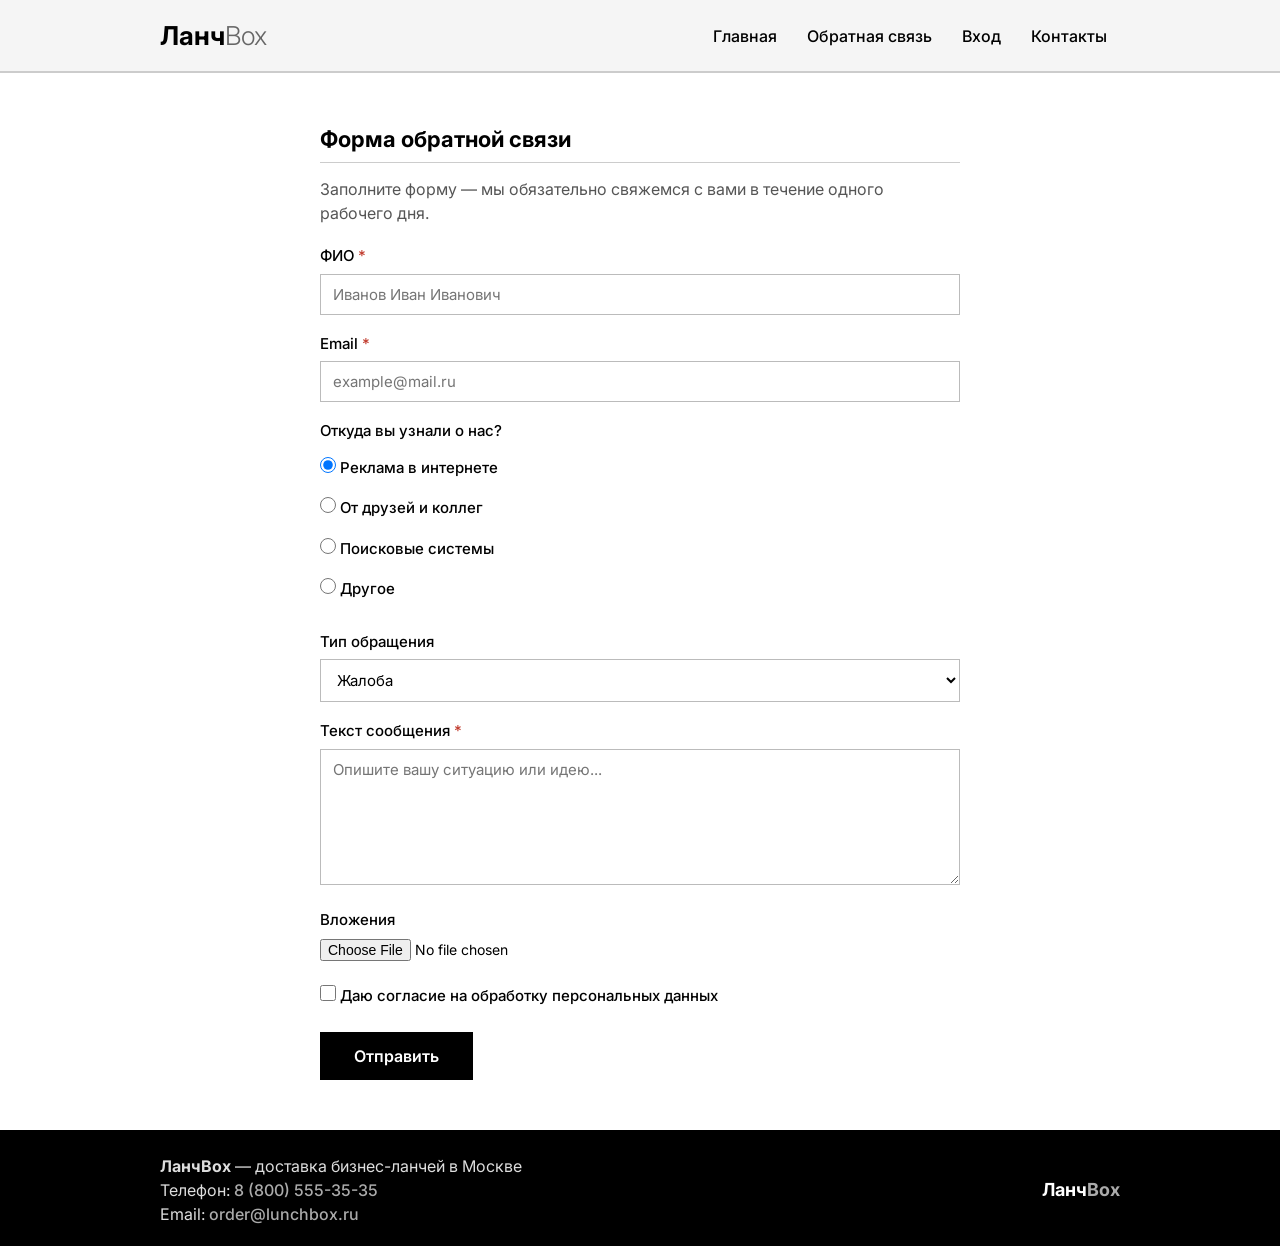
==== feedback.html @ 3e97f3ad "lab2" ====
<!DOCTYPE html>
<html lang="ru">
<head>
    <meta charset="UTF-8">
    <meta name="viewport" content="width=device-width, initial-scale=1.0">
    <title>Обратная связь — ЛанчBox</title>

    <link rel="preconnect" href="https://fonts.googleapis.com">
    <link rel="preconnect" href="https://fonts.gstatic.com" crossorigin>
    <link href="https://fonts.googleapis.com/css2?family=Inter:opsz,wght@14..32,400;14..32,500;14..32,600;14..32,700&display=swap" rel="stylesheet">
    <link rel="stylesheet" href="style.css">
</head>

<body>

    <header>
        <div class="container">
            <h1>Ланч<span>Box</span></h1>
            <nav>
                <a href="index.html">Главная</a>
                <a href="feedback.html" class="contacts-link">Обратная связь</a>
                <a href="login.html">Вход</a>
                <a href="index.html#contacts">Контакты</a>
            </nav>
        </div>
    </header>

    <main>
        <div class="container">

            <section class="form-section">
                <h2>Форма обратной связи</h2>
                <p class="form-intro">
                    Заполните форму — мы обязательно свяжемся с вами в течение одного рабочего дня.
                </p>

                <form
                    action="https://httpbin.org/post"
                    method="POST"
                    enctype="multipart/form-data"
                    class="feedback-form"
                >

                    <div class="form-group">
                        <label for="fio">ФИО <span class="required">*</span></label>
                        <input
                            type="text"
                            id="fio"
                            name="fio"
                            placeholder="Иванов Иван Иванович"
                            required
                        >
                    </div>

                    <div class="form-group">
                        <label for="email">Email <span class="required">*</span></label>
                        <input
                            type="email"
                            id="email"
                            name="email"
                            placeholder="example@mail.ru"
                            required
                        >
                    </div>

                    <fieldset class="form-group">
                        <legend>Откуда вы узнали о нас?</legend>
                        <label class="radio-label">
                            <input type="radio" name="source" value="reklama" checked>
                            Реклама в интернете
                        </label>
                        <label class="radio-label">
                            <input type="radio" name="source" value="druzya">
                            От друзей и коллег
                        </label>
                        <label class="radio-label">
                            <input type="radio" name="source" value="poisk">
                            Поисковые системы
                        </label>
                        <label class="radio-label">
                            <input type="radio" name="source" value="drugoy">
                            Другое
                        </label>
                    </fieldset>

                    <div class="form-group">
                        <label for="type">Тип обращения</label>
                        <select id="type" name="type">
                            <option value="complaint">Жалоба</option>
                            <option value="suggestion">Предложение</option>
                        </select>
                    </div>

                    <div class="form-group">
                        <label for="message">Текст сообщения <span class="required">*</span></label>
                        <textarea
                            id="message"
                            name="message"
                            rows="6"
                            placeholder="Опишите вашу ситуацию или идею..."
                            required
                        ></textarea>
                    </div>

                    <div class="form-group">
                        <label for="attachment">Вложения</label>
                        <input type="file" id="attachment" name="attachment">
                    </div>

                    <div class="form-group checkbox-group">
                        <label class="checkbox-label">
                            <input type="checkbox" name="consent" value="yes" required>
                            Даю согласие на обработку персональных данных
                        </label>
                    </div>

                    <button type="submit" class="btn">Отправить</button>

                </form>
            </section>

        </div>
    </main>

    <footer id="contacts">
        <div class="container">
            <div class="footer-contacts">
                <p><strong>ЛанчBox</strong> — доставка бизнес-ланчей в Москве</p>
                <p>Телефон: <a href="tel:+74951234567">8 (800) 555-35-35</a></p>
                <p>Email: <a href="mailto:order@lunchbox.ru">order@lunchbox.ru</a></p>
            </div>
            <div class="footer-brand">
                Ланч<span>Box</span>
            </div>
        </div>
    </footer>

</body>
</html>
---- style.css ----
* {
    margin: 0;
    padding: 0;
    box-sizing: border-box;
}

body {
    font-family: 'Inter', sans-serif;
    background-color: #ffffff;
    color: #000000;
    line-height: 1.5;
    min-height: 100vh;
    display: flex;
    flex-direction: column;
}

.container {
    max-width: 1000px;
    margin: 0 auto;
    padding: 0 20px;
}

header {
    background-color: #f5f5f5;
    padding: 16px 0;
    border-bottom: 2px solid #ccc;
}

header .container {
    display: flex;
    align-items: center;
    justify-content: space-between;
    flex-wrap: wrap;
    gap: 10px 20px;
}

header h1 {
    font-size: 26px;
    font-weight: 700;
    color: #000;
}

header h1 span {
    font-weight: 300;
    color: #666;
}

nav {
    display: flex;
    gap: 4px;
    flex-wrap: wrap;
}

nav a {
    font-family: 'Inter', sans-serif;
    font-size: 16px;
    font-weight: 500;
    color: #000;
    text-decoration: none;
    padding: 6px 12px;
    border: 1px solid transparent;
}

nav a:hover {
    text-decoration: underline;
    background-color: #eee;
}

nav a.contacts-link:hover {
    background-color: #ddd;
}

main {
    flex: 1;
    padding: 30px 0 20px;
}

section {
    background-color: #fff;
    padding: 20px 0;
    margin-bottom: 30px;
    border-bottom: 1px solid #ddd;
}

section:last-of-type {
    border-bottom: none;
}

section h2 {
    font-size: 22px;
    font-weight: 700;
    color: #000;
    margin-bottom: 14px;
    border-bottom: 1px solid #ccc;
    padding-bottom: 6px;
}

.about-wrapper {
    display: flex;
    gap: 24px;
    align-items: flex-start;
    flex-wrap: wrap;
}

.about-wrapper img {
    width: 260px;
    height: 180px;
    object-fit: cover;
    border: 1px solid #ccc;
    flex-shrink: 0;
}

.about-wrapper p {
    font-size: 16px;
    font-weight: 400;
    color: #000;
    flex: 1;
    min-width: 180px;
}

.advantages ul {
    list-style: disc;
    padding-left: 24px;
    margin-top: 6px;
}

.advantages ul li {
    font-size: 16px;
    font-weight: 400;
    color: #000;
    padding: 4px 0;
}

.table-wrap table {
    width: 100%;
    border-collapse: collapse;
    font-family: 'Inter', sans-serif;
    font-size: 15px;
    border: 1px solid #ccc;
}

.table-wrap thead {
    background-color: #eaeaea;
    color: #000;
}

.table-wrap thead th {
    padding: 10px 12px;
    text-align: left;
    font-weight: 700;
    border-bottom: 2px solid #aaa;
}

.table-wrap tbody td {
    padding: 10px 12px;
    border-bottom: 1px solid #ddd;
    text-align: left;
    color: #000;
}

.table-wrap tbody tr:last-child td {
    border-bottom: none;
}

footer {
    background-color: #000000;
    color: #ffffff;
    padding: 24px 0 20px;
    margin-top: 10px;
}

footer .container {
    display: flex;
    flex-wrap: wrap;
    justify-content: space-between;
    align-items: center;
    gap: 12px;
}

footer .footer-contacts p {
    font-size: 16px;
    font-weight: 400;
    color: #ddd;
    margin: 0;
}

footer .footer-contacts a {
    font-family: 'Inter', sans-serif;
    font-size: 16px;
    font-weight: 500;
    color: #aaa;
    text-decoration: none;
}

footer .footer-contacts a:hover {
    color: #fff;
    text-decoration: underline;
}

footer .footer-brand {
    font-size: 18px;
    font-weight: 700;
    color: #fff;
}

footer .footer-brand span {
    color: #aaa;
}

.form-section {
    max-width: 640px;
    margin: 0 auto;
}

.form-intro {
    font-size: 16px;
    color: #555;
    margin-bottom: 20px;
}

.form-group {
    margin-bottom: 18px;
    border: none;
}

.form-group label {
    display: block;
    font-size: 15px;
    font-weight: 500;
    color: #000;
    margin-bottom: 6px;
}

.form-group .required {
    color: #c0392b;
}

.form-group input[type="text"],
.form-group input[type="email"],
.form-group input[type="password"],
.form-group select,
.form-group textarea {
    width: 100%;
    padding: 10px 12px;
    font-family: 'Inter', sans-serif;
    font-size: 15px;
    color: #000;
    background-color: #fff;
    border: 1px solid #bbb;
    transition: border-color 0.2s, box-shadow 0.2s;
}

.form-group input[type="text"]:focus,
.form-group input[type="email"]:focus,
.form-group input[type="password"]:focus,
.form-group select:focus,
.form-group textarea:focus {
    border-color: #000;
    outline: none;
    box-shadow: 0 0 0 2px rgba(0, 0, 0, 0.08);
}

.form-group textarea {
    resize: vertical;
    min-height: 120px;
}

.form-group legend {
    display: block;
    font-size: 15px;
    font-weight: 500;
    color: #000;
    margin-bottom: 8px;
}

.radio-label,
.checkbox-label {
    display: flex;
    align-items: center;
    gap: 8px;
    font-size: 15px;
    font-weight: 400;
    color: #000;
    padding: 6px 0;
    cursor: pointer;
}

.radio-label input,
.checkbox-label input {
    width: 16px;
    height: 16px;
    cursor: pointer;
}

input[type="file"] {
    font-family: 'Inter', sans-serif;
    font-size: 14px;
    color: #000;
}

.btn {
    display: inline-block;
    padding: 12px 32px;
    font-family: 'Inter', sans-serif;
    font-size: 16px;
    font-weight: 600;
    color: #fff;
    background-color: #000;
    border: 2px solid #000;
    cursor: pointer;
    transition: background-color 0.2s, color 0.2s;
}

.btn:hover {
    background-color: #fff;
    color: #000;
}

.login-body {
    background-image: url('images/login-bg.jpg');
    background-size: cover;
    background-position: center;
    background-repeat: no-repeat;
    background-attachment: fixed;
}

.login-main {
    flex: 1;
    display: flex;
    align-items: center;
    justify-content: center;
    padding: 20px;
}

.login-form {
    width: 100%;
    max-width: 380px;
    background-color: rgba(255, 255, 255, 0.96);
    padding: 32px 28px;
    border: 1px solid #ccc;
    box-shadow: 0 4px 24px rgba(0, 0, 0, 0.25);
}

.login-form h2 {
    font-size: 22px;
    font-weight: 700;
    color: #000;
    text-align: center;
    margin-bottom: 22px;
    border-bottom: 1px solid #ccc;
    padding-bottom: 12px;
}

.login-form .btn {
    width: 100%;
    margin-top: 8px;
}

.login-back {
    text-align: center;
    margin-top: 16px;
    font-size: 14px;
}

.login-back a {
    font-family: 'Inter', sans-serif;
    font-size: 14px;
    color: #555;
    text-decoration: none;
}

.login-back a:hover {
    color: #000;
    text-decoration: underline;
}

@media (max-width: 700px) {
    header .container {
        flex-direction: column;
        align-items: stretch;
        text-align: center;
    }
    nav {
        justify-content: center;
    }
    .about-wrapper {
        flex-direction: column;
        align-items: center;
    }
    .about-wrapper img {
        width: 100%;
        max-width: 400px;
        height: auto;
        aspect-ratio: 16 / 10;
    }
    section {
        padding: 16px 0;
    }
    .table-wrap table {
        font-size: 14px;
    }
    .table-wrap thead th,
    .table-wrap tbody td {
        padding: 8px 8px;
    }
    footer .container {
        flex-direction: column;
        text-align: center;
    }
}

@media (max-width: 480px) {
    .container {
        padding: 0 12px;
    }
    header h1 {
        font-size: 22px;
    }
    nav a {
        font-size: 14px;
        padding: 4px 8px;
    }
    section h2 {
        font-size: 20px;
    }
    .login-form {
        padding: 24px 18px;
    }
}
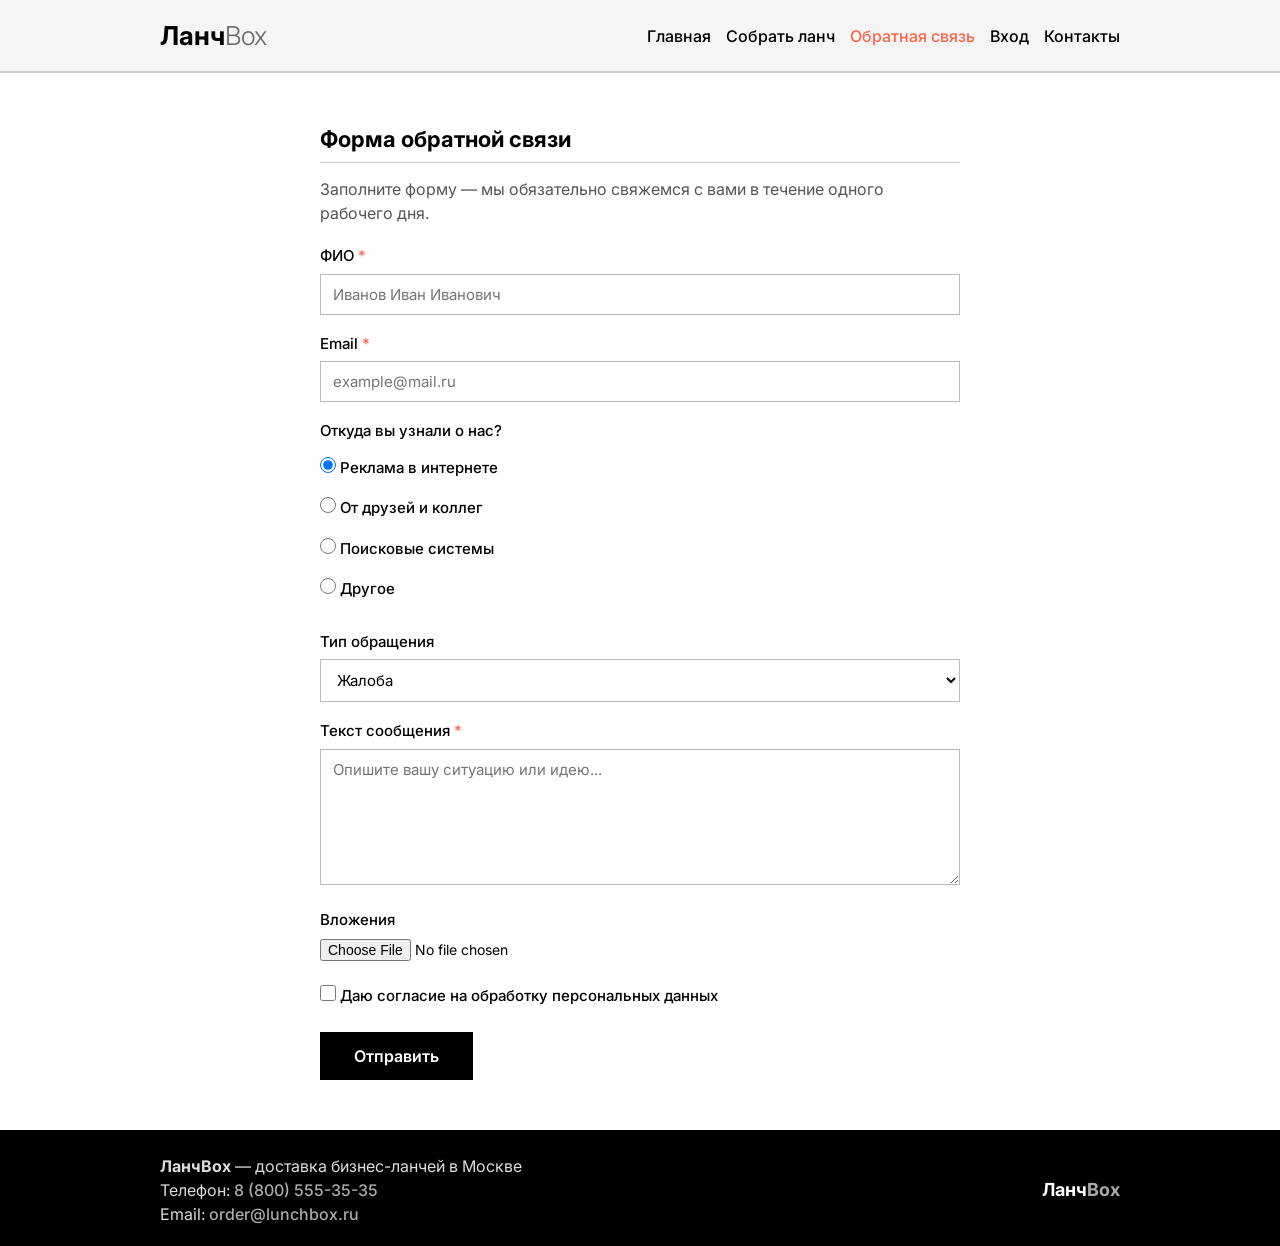
==== commit 3e4f26f7: "lab3" ====
--- a/feedback.html
+++ b/feedback.html
@@ -9,6 +9,7 @@
     <link rel="preconnect" href="https://fonts.gstatic.com" crossorigin>
     <link href="https://fonts.googleapis.com/css2?family=Inter:opsz,wght@14..32,400;14..32,500;14..32,600;14..32,700&display=swap" rel="stylesheet">
     <link rel="stylesheet" href="style.css">
+    <link rel="stylesheet" href="print.css" media="print">
 </head>
 
 <body>
@@ -18,7 +19,8 @@
             <h1>Ланч<span>Box</span></h1>
             <nav>
                 <a href="index.html">Главная</a>
-                <a href="feedback.html" class="contacts-link">Обратная связь</a>
+                <a href="build.html">Собрать ланч</a>
+                <a href="feedback.html" class="active">Обратная связь</a>
                 <a href="login.html">Вход</a>
                 <a href="index.html#contacts">Контакты</a>
             </nav>
--- a/style.css
+++ b/style.css
@@ -47,7 +47,7 @@
 
 nav {
     display: flex;
-    gap: 4px;
+    gap: 15px;
     flex-wrap: wrap;
 }
 
@@ -57,17 +57,16 @@
     font-weight: 500;
     color: #000;
     text-decoration: none;
-    padding: 6px 12px;
-    border: 1px solid transparent;
+    padding: 6px 0;
 }
 
 nav a:hover {
+    color: tomato;
     text-decoration: underline;
-    background-color: #eee;
-}
-
-nav a.contacts-link:hover {
-    background-color: #ddd;
+}
+
+nav a.active {
+    color: tomato;
 }
 
 main {
@@ -232,7 +231,7 @@
 }
 
 .form-group .required {
-    color: #c0392b;
+    color: tomato;
 }
 
 .form-group input[type="text"],
@@ -250,9 +249,7 @@
     transition: border-color 0.2s, box-shadow 0.2s;
 }
 
-.form-group input[type="text"]:focus,
-.form-group input[type="email"]:focus,
-.form-group input[type="password"]:focus,
+.form-group input:focus,
 .form-group select:focus,
 .form-group textarea:focus {
     border-color: #000;
@@ -370,60 +367,88 @@
 }
 
 .login-back a:hover {
-    color: #000;
+    color: tomato;
     text-decoration: underline;
 }
 
-@media (max-width: 700px) {
+@media (max-width: 800px) {
+    header nav {
+        justify-content: space-between;
+    }
+
+    .about-wrapper img {
+        width: 500px;
+        max-width: 100%;
+        height: auto;
+    }
+}
+
+@media (max-width: 600px) {
     header .container {
         flex-direction: column;
-        align-items: stretch;
+        align-items: center;
         text-align: center;
     }
+
+    header h1 {
+        font-size: 24px;
+        text-align: center;
+    }
+
     nav {
-        justify-content: center;
-    }
+        flex-direction: column;
+        align-items: center;
+    }
+
+    nav a {
+        font-size: 20px;
+    }
+
     .about-wrapper {
         flex-direction: column;
         align-items: center;
     }
+
     .about-wrapper img {
         width: 100%;
-        max-width: 400px;
         height: auto;
         aspect-ratio: 16 / 10;
     }
-    section {
-        padding: 16px 0;
-    }
+
     .table-wrap table {
-        font-size: 14px;
-    }
+        font-size: 13px;
+    }
+
     .table-wrap thead th,
     .table-wrap tbody td {
-        padding: 8px 8px;
-    }
+        padding: 8px;
+    }
+
     footer .container {
         flex-direction: column;
         text-align: center;
     }
 }
 
-@media (max-width: 480px) {
+@media (max-width: 400px) {
     .container {
         padding: 0 12px;
     }
+
     header h1 {
         font-size: 22px;
     }
-    nav a {
-        font-size: 14px;
-        padding: 4px 8px;
-    }
+
     section h2 {
         font-size: 20px;
     }
-    .login-form {
-        padding: 24px 18px;
+
+    .table-wrap table {
+        font-size: 11px;
+    }
+
+    .table-wrap thead th,
+    .table-wrap tbody td {
+        padding: 6px 4px;
     }
 }
--- a/print.css
+++ b/print.css
@@ -0,0 +1,99 @@
+header nav,
+footer .footer-brand,
+button,
+.btn,
+.btn-secondary,
+form,
+input,
+select,
+textarea,
+.login-form,
+.login-back {
+    display: none !important;
+}
+
+body {
+    background: #ffffff;
+    color: #000000;
+    font-size: 12pt;
+}
+
+header {
+    background: #ffffff;
+    border-bottom: 1px solid #000000;
+    padding: 8px 0;
+}
+
+header h1 {
+    color: #000000;
+    font-size: 18pt;
+}
+
+main {
+    padding: 0;
+}
+
+section {
+    border: none;
+    padding: 0;
+    margin-bottom: 16px;
+    page-break-inside: avoid;
+}
+
+section h2 {
+    border-bottom: 1px solid #000000;
+    font-size: 14pt;
+}
+
+.dishes-grid {
+    display: block;
+}
+
+.dish-card {
+    border: 1px solid #cccccc;
+    filter: none;
+    box-shadow: none;
+    padding: 10px;
+    border-radius: 0;
+    margin-bottom: 10px;
+    page-break-inside: avoid;
+}
+
+.dish-card img {
+    max-width: 200px;
+    border-radius: 0;
+}
+
+.dish-card .price {
+    font-size: 14pt;
+}
+
+.dish-card .name {
+    font-size: 12pt;
+}
+
+.dish-card .weight {
+    color: #555555;
+}
+
+table {
+    border: 1px solid #000000;
+    font-size: 11pt;
+}
+
+footer {
+    background: #ffffff;
+    color: #000000;
+    border-top: 1px solid #000000;
+    padding: 8px 0;
+}
+
+footer .footer-contacts p,
+footer .footer-contacts a {
+    color: #000000;
+}
+
+a {
+    color: #000000;
+    text-decoration: underline;
+}
